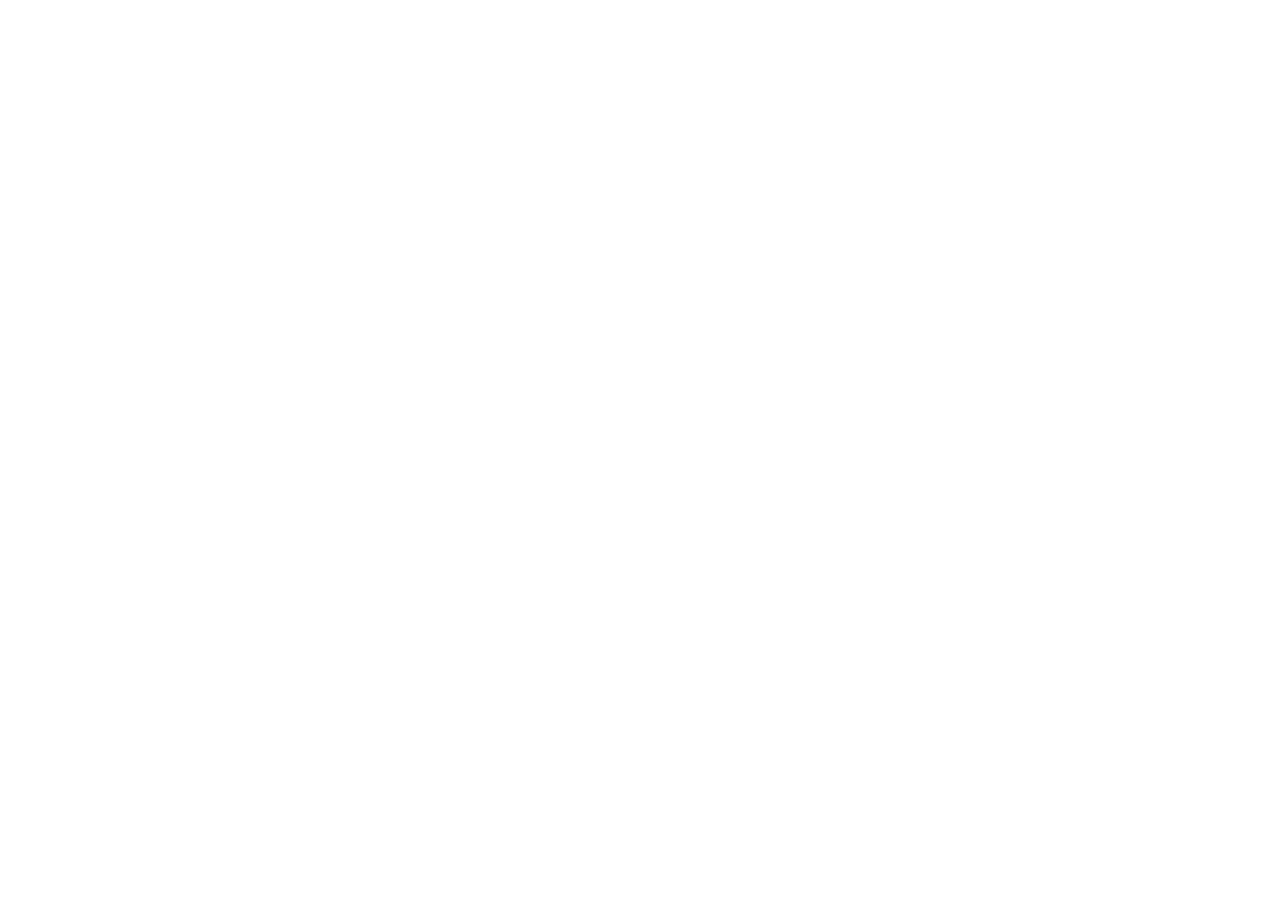
==== index.html @ 70472179 "initial commit" ====
<!DOCTYPE html>
<html lang="en">
  <head>
    <meta charset="UTF-8" />
    <meta name="viewport" content="width=device-width, initial-scale=1.0" />
    <meta http-equiv="X-UA-Compatible" content="ie=edge" />
    <title>My First Blog</title>

    <link rel="stylesheet" href="./assets/css/styles.css" />
    <link rel="stylesheet" href="./assets/css/form.css" />

    <script defer src="./assets/js/logic.js" type="text/javascript"></script>
    <script defer src="./assets/js/form.js" type="text/javascript"></script>
  </head>
<body>
  <!-- TODO: Create landing page elements -->
</body>
</html>
---- assets/css/styles.css ----
/*
  Resets
*/
*,
*:before,
*:after {
  margin: 0;
  padding: 0;
  box-sizing: border-box;
}

html {
  height: 100%;
}

body {
  min-height: 100%;
  line-height: 1;
  font-family: sans-serif;
}

​h1,
h2,
h3,
h4,
h5,
h6 {
  font-size: 100%;
}

​input,
select,
option,
optgroup,
textarea,
button,
pre,
code {
  font-size: 100%;
  font-family: inherit;
}

​ol,
ul {
  list-style: none;
}

/*
  General Styles
*/
/*
  Universal
*/
:root {
  --light: #fff;
  --light-accent: #f9f9fb;
  --dark: #000;
  --dark-accent: #222;
  --dark-accent-action: #111;
  --action: #563d7c;
  --action-accent: #8570a5;
  --disabled: #aaa;
  --error: #ff0022;
  --circle-color: #ffb100;
}

* {
  transition: background-color ease-in .5s;
}

/*
  Tags
*/
header {
  display: flex;
  flex-flow: row wrap;
  justify-content: space-between;
}

header,
footer {
  padding: 2rem;
}

main {
  height: calc(100vh - 6rem);
  display: flex;
  justify-content: center;
  align-items: stretch;
  border-top: double 1rem;
}

/*
  Classes
*/
.dark header,
.dark footer {
  background-color: var(--dark);
  color: var(--light);
}


.dark main {
  background-color: var(--dark-accent);
  color: var(--light);
  border-top: solid .5rem var(--disabled);
}

.light header,
.light footer {
  background-color: var(--light);
  color: var(--dark);
}

.light main {
  background-color: var(--light-accent);
  color: var(--dark);
}

/*
  IDs
*/
#toggle {
  font-size: 1.52em;
  margin: 0;
  padding: 0;
  background: transparent;
  border: none;
  cursor: pointer;
  text-shadow: 0px 0px .5rem var(--light-accent);
}
---- assets/css/form.css ----
/*
  Form Styles
*/

/*
  Tags
*/
aside {
  background: linear-gradient(
    var(--light-accent), 
    var(--circle-color), 
    var(--dark-accent)
  );
  clip-path: circle(20rem at center);
  display: flex;
  justify-content: center;
  align-items: center;
}

aside, 
section {
  flex: 1 1 50%;
}

aside > h2 {
  font-size: 4rem;
  color: white;
  text-shadow: 1px 1px 1px var(--dark-accent);
}

form {
  display: flex;
  flex-flow: column wrap;
  position: relative;
}

form > *:not(label) {
  margin: 1rem 0;
  padding: 0.5rem;
}

h2 {
  text-align: center;
  font-size: 2rem;
  margin-bottom: 2rem;
}

input[type=submit] {
  padding: 1rem;
  cursor: pointer;
  font-weight: bold;
  font-size: 1rem;
  background-color: var(--dark);
  color: var(--light);
}

input[type=submit]:active {
  box-shadow: 1px 1px 1px 1px rgba(0, 0, 0, .5);
  background-color: var(--dark-accent);
}

input[type=submit]:hover {
  border-style: inset;
  background-color: var(--dark-accent-action);
}

input,
textarea {
  border-radius: 4px;
  border-width: 1px;
  font-size: 1rem;
  background-color: var(--light-accent);
}

section {
  padding: 2rem;
  display: flex;
  align-items: stretch;
  flex-flow: column wrap;
  justify-content: center;
  border-left: double 1rem;
}

/*
  Classes
*/
.dark section {
  border-left: solid .5rem var(--disabled);
}

/*
  IDs
*/
#error {
  color: var(--error);
  opacity: .75;
  position: absolute;
  bottom: -2rem;
}
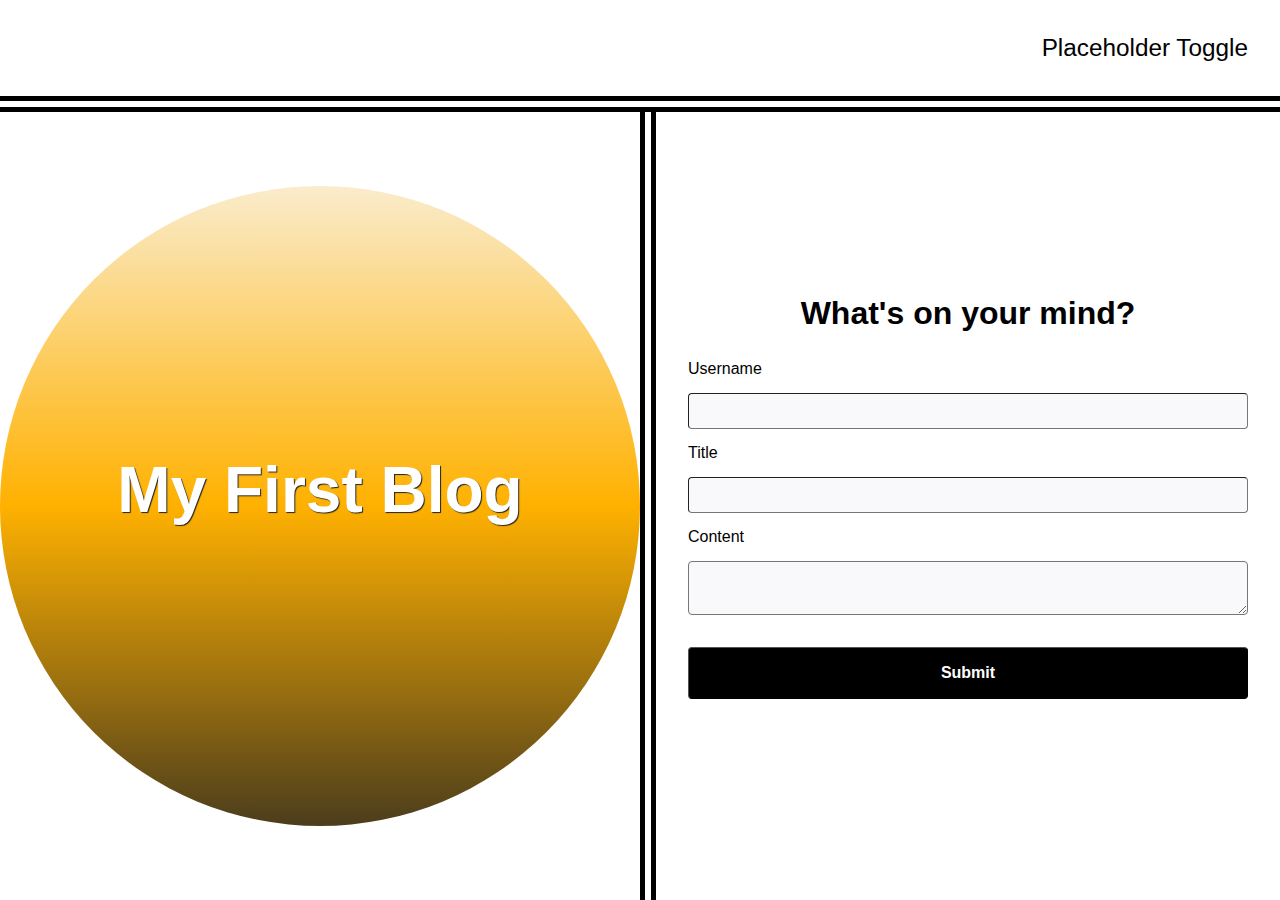
==== commit af953afb: "Add html for index.html" ====
--- a/index.html
+++ b/index.html
@@ -12,7 +12,28 @@
     <script defer src="./assets/js/logic.js" type="text/javascript"></script>
     <script defer src="./assets/js/form.js" type="text/javascript"></script>
   </head>
-<body>
-  <!-- TODO: Create landing page elements -->
-</body>
+  <body>
+    <!-- TODO: Create landing page elements -->
+    <header>
+      <h2></h2>
+      <button id="toggle">Placeholder Toggle</button>
+    </header>
+    <main>
+      <aside>
+        <h2>My First Blog</h2>
+      </aside>
+      <section>
+        <h2>What's on your mind?</h2>
+        <form>
+          <label>Username</label>
+          <input>
+          <label>Title</label>
+          <input>
+          <label>Content</label>
+          <textarea></textarea>
+          <input type="submit">
+        </form>
+      </section>
+    </main>
+  </body>
 </html>
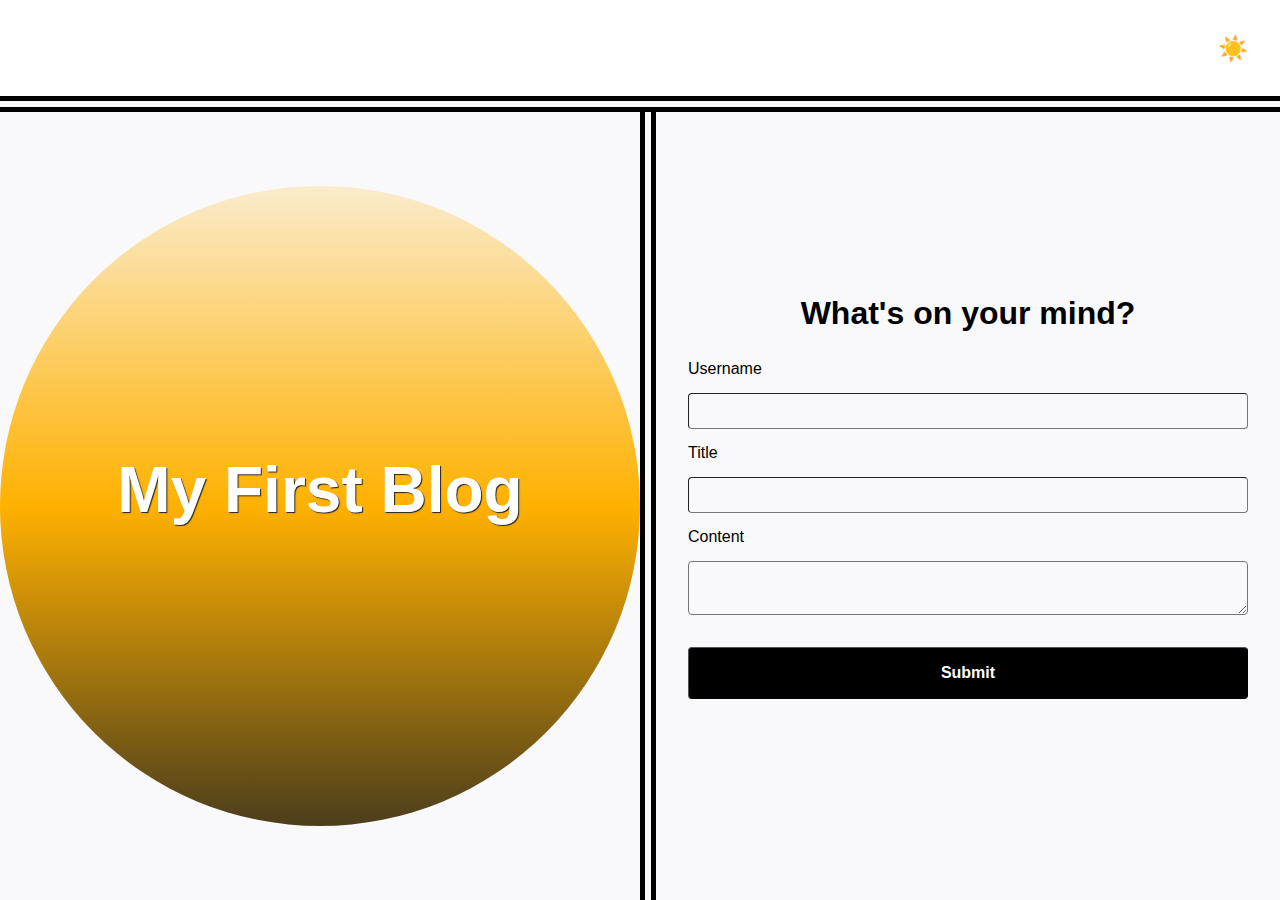
==== commit 86f53941: "Add light/dark functionality to both index.html and blog.html" ====
--- a/index.html
+++ b/index.html
@@ -12,7 +12,7 @@
     <script defer src="./assets/js/logic.js" type="text/javascript"></script>
     <script defer src="./assets/js/form.js" type="text/javascript"></script>
   </head>
-  <body>
+  <body id="lightDark">
     <!-- TODO: Create landing page elements -->
     <header>
       <h2></h2>
@@ -24,13 +24,13 @@
       </aside>
       <section>
         <h2>What's on your mind?</h2>
-        <form>
+        <form id="form">
           <label>Username</label>
-          <input>
+          <input id="username">
           <label>Title</label>
-          <input>
+          <input id="title">
           <label>Content</label>
-          <textarea></textarea>
+          <textarea id="content"></textarea>
           <input type="submit">
         </form>
       </section>
